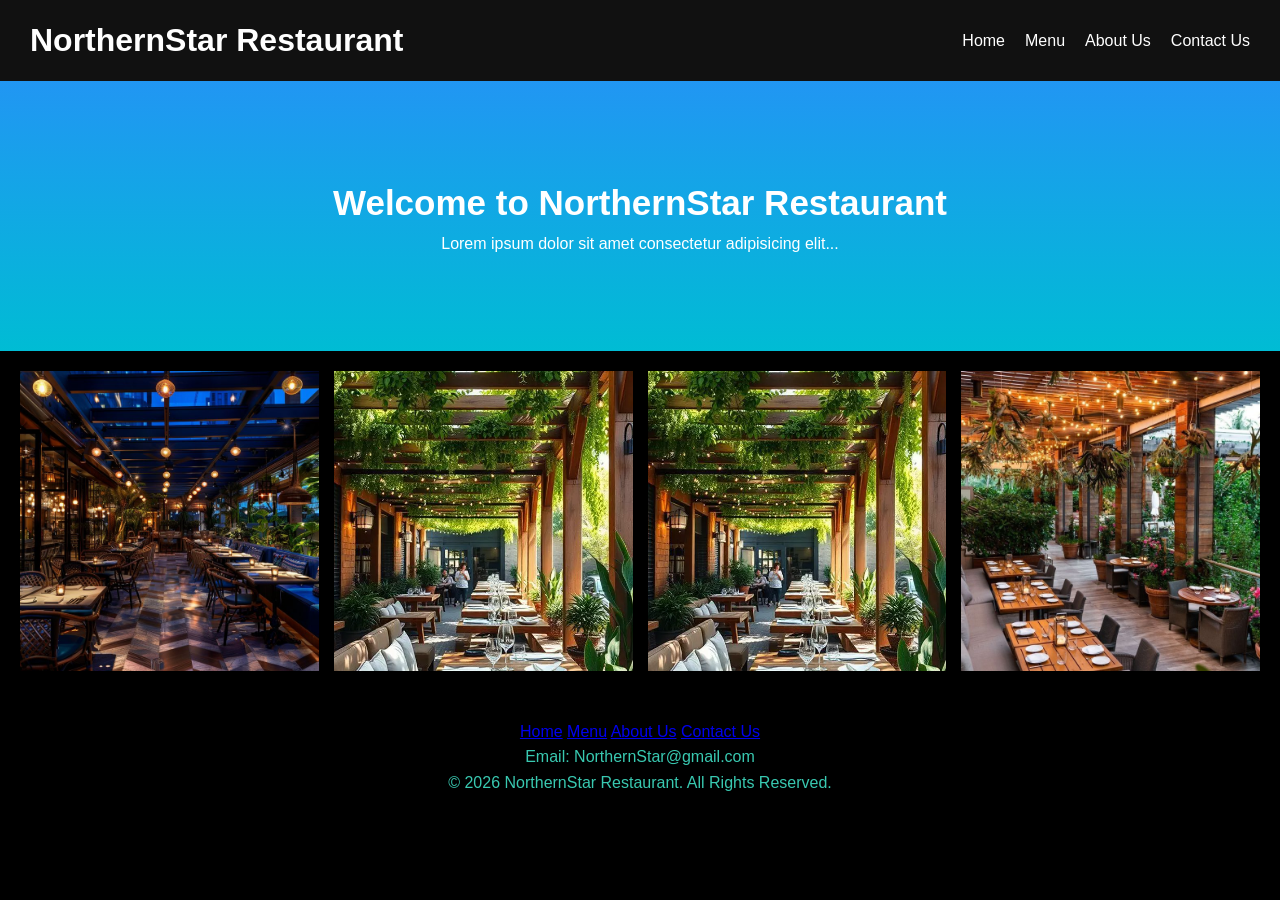
==== home.html @ 1f697dab "home page" ====
<!DOCTYPE html>
<html lang="en">
<head>
    <meta charset="UTF-8">
    <meta name="viewport" content="width=device-width, initial-scale=1.0">
    <title>NorthernStar Restaurant</title>
    <link rel="stylesheet" href="home.css">
</head>

<body>

<header>
    <h1>NorthernStar Restaurant</h1>
    <nav class="home">
        <ul>
            <li><a href="#home">Home</a></li>
            <li><a href="#menu">Menu</a></li>
            <li><a href="#about">About Us</a></li>
            <li><a href="#contact">Contact Us</a></li>
        </ul>
    </nav>
</header>

<section class="container" id="home">
    <div class="hero">
        <div>
            <h2>Welcome to NorthernStar Restaurant</h2>
            <p>Lorem ipsum dolor sit amet consectetur adipisicing elit...</p>
        </div>
    </div>

    <div class="img">
        <div class="card"><img src="Res5.jpg" alt=""></div>
        <div class="card"><img src="Res8.jpg" alt=""></div>
        <div class="card"><img src="Res8.jpg" alt=""></div>
        <div class="card"><img src="Res4.jpg" alt=""></div>
    </div>
</section>

<footer class="footer">
   <ul>
            <a href="#home">Home</a>
            <a href="#menu">Menu</a>
            <a href="#about">About Us</a>
            <a href="#contact">Contact Us</a>
        
    </ul>

    <p>Email: NorthernStar@gmail.com</p>
    <p>© 2026 NorthernStar Restaurant. All Rights Reserved.</p>
</footer>

</body>
</html>
---- home.css ----
* {
    margin: 0;
    padding: 0;
    box-sizing: border-box;
}

body {
    font-family: Arial, sans-serif;
    background: #f5f7fa;
    color: #333;
    line-height: 1.6;
    background-color: black;
}

/* HEADER */
header {
    background: #111;
    color: white;
    padding: 15px 30px;
    display: flex;
    flex-wrap: wrap;
    justify-content: space-between;
    align-items: center;
    position: sticky;
    top: 0;
    
}

nav ul {
    list-style: none;
    display: flex;
    gap: 20px;
}

nav a {
    color: white;
    text-decoration: none;
    transition: 0.3s;
}

nav a:hover {
    color: #00bcd4;
}

/* HERO */
.hero {
    height: 30vh;
    background: linear-gradient(to top, #00bcd4, #2196f3);
    display: flex;
    justify-content: center;
    align-items: center;
    text-align: center;
    color: white;
    padding: 10px;
}

.hero h2 {
    font-size: 35px;
}

/* IMAGE GRID */
.img {
    display: grid;
    grid-template-columns: repeat(auto-fit, minmax(250px, 1fr));
    gap: 15px;
    padding: 20px;
}

.card img {
    width: 100%;
    height: 300px;
    object-fit: cover;
}

.card:hover {
    transform: translateY(-10px);
    transition: 0.3s;
}


/* FOOTER */
.footer {
    color: #39c9b1;
    background-color: black;
    padding: 20px;
    text-align: center;
}


/* RESPONSIVE */
@media (max-width: 768px) {
    header {
        flex-direction: column;
        text-align: center;
    }

    nav ul {
        flex-direction: column;
        margin-top: 10px;
    }

    .hero h2 {
        font-size: 24px;
    }
}
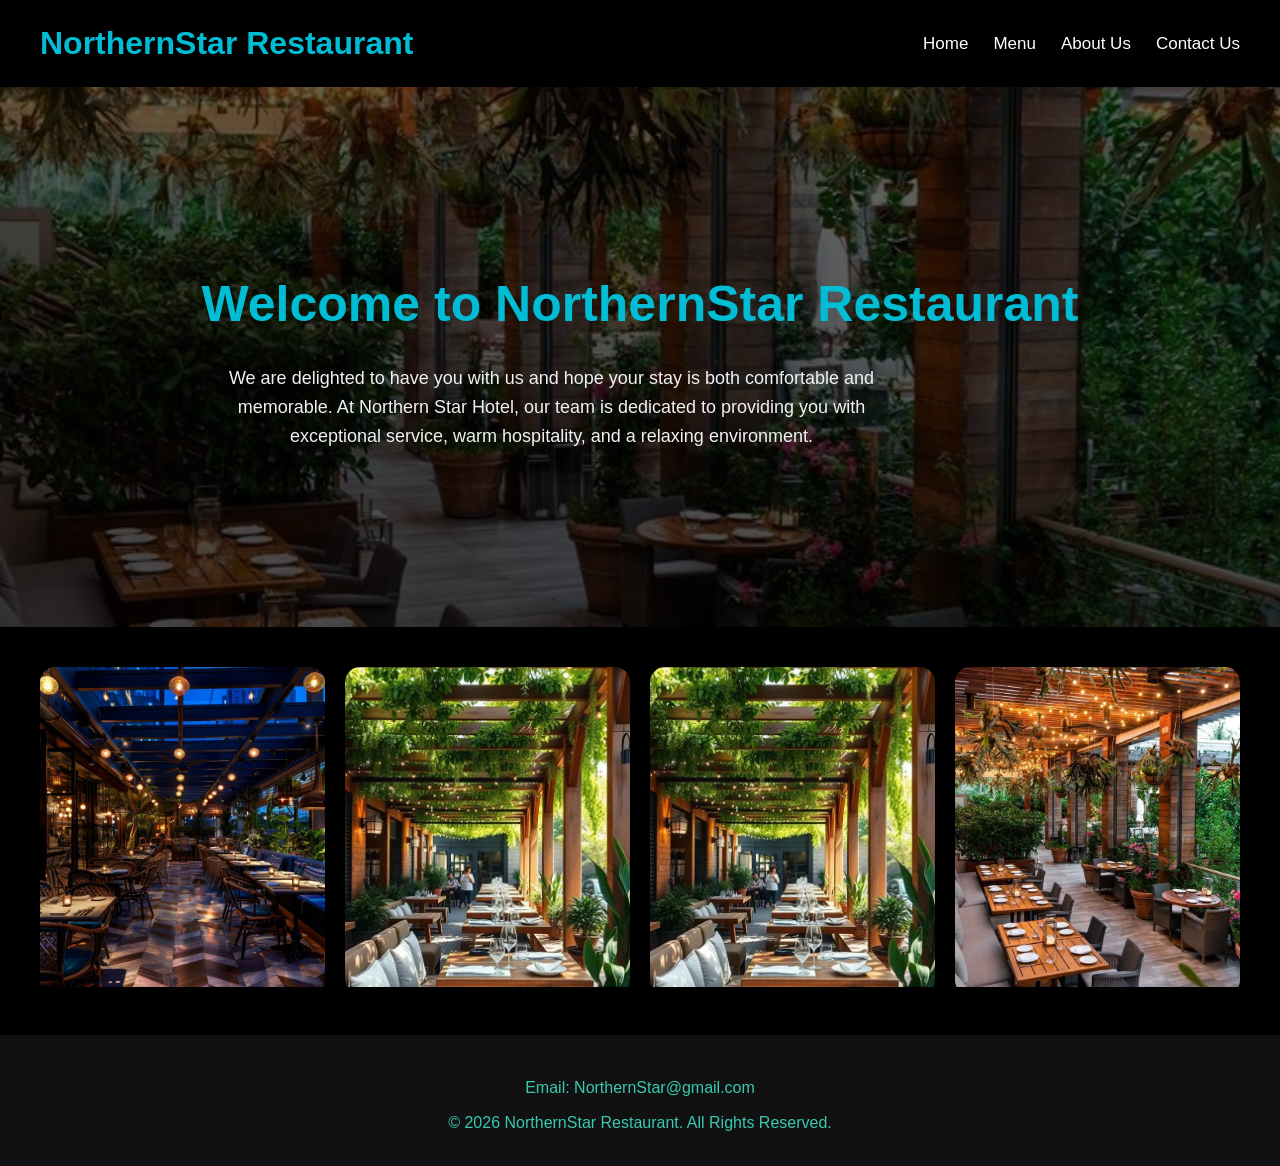
==== commit 5a5efde8: "i commited the whole project" ====
--- a/home.html
+++ b/home.html
@@ -1,5 +1,6 @@
 <!DOCTYPE html>
 <html lang="en">
+
 <head>
     <meta charset="UTF-8">
     <meta name="viewport" content="width=device-width, initial-scale=1.0">
@@ -9,46 +10,43 @@
 
 <body>
 
-<header>
-    <h1>NorthernStar Restaurant</h1>
-    <nav class="home">
-        <ul>
-            <li><a href="#home">Home</a></li>
-            <li><a href="#menu">Menu</a></li>
-            <li><a href="#about">About Us</a></li>
-            <li><a href="#contact">Contact Us</a></li>
-        </ul>
-    </nav>
-</header>
+    <header>
+        <h1>NorthernStar Restaurant</h1>
+        <nav class="home">
+            <ul>
+                <li><a href="#home">Home</a></li>
+                <li><a href="menupage.html">Menu</a></li>
+                <li><a href="aboutUs.html">About Us</a></li>
+                <li><a href="contact.html">Contact Us</a></li>
+            </ul>
+        </nav>
+    </header>
 
-<section class="container" id="home">
-    <div class="hero">
-        <div>
-            <h2>Welcome to NorthernStar Restaurant</h2>
-            <p>Lorem ipsum dolor sit amet consectetur adipisicing elit...</p>
+    <section class="container" id="home">
+        <div class="hero">
+            <div>
+                <h2>Welcome to NorthernStar Restaurant</h2>
+                <p>We are delighted to have you with us and hope your stay is both comfortable and memorable. At
+                    Northern Star Hotel, our team is dedicated to providing you with exceptional service, warm
+                    hospitality, and a relaxing environment.</p>
+            </div>
         </div>
-    </div>
 
-    <div class="img">
-        <div class="card"><img src="Res5.jpg" alt=""></div>
-        <div class="card"><img src="Res8.jpg" alt=""></div>
-        <div class="card"><img src="Res8.jpg" alt=""></div>
-        <div class="card"><img src="Res4.jpg" alt=""></div>
-    </div>
-</section>
+        <div class="img">
+            <div class="card"><img src="Res5.jpg" alt=""></div>
+            <div class="card"><img src="Res8.jpg" alt=""></div>
+            <div class="card"><img src="Res8.jpg" alt=""></div>
+            <div class="card"><img src="Res4.jpg" alt=""></div>
+        </div>
+    </section>
 
-<footer class="footer">
-   <ul>
-            <a href="#home">Home</a>
-            <a href="#menu">Menu</a>
-            <a href="#about">About Us</a>
-            <a href="#contact">Contact Us</a>
-        
-    </ul>
+    <footer class="footer">
 
-    <p>Email: NorthernStar@gmail.com</p>
-    <p>© 2026 NorthernStar Restaurant. All Rights Reserved.</p>
-</footer>
+
+        <p>Email: NorthernStar@gmail.com</p>
+        <p>© 2026 NorthernStar Restaurant. All Rights Reserved.</p>
+    </footer>
 
 </body>
+
 </html>
--- a/home.css
+++ b/home.css
@@ -6,35 +6,39 @@
 
 body {
     font-family: Arial, sans-serif;
-    background: #f5f7fa;
-    color: #333;
+    background: black;
+    color: white;
     line-height: 1.6;
-    background-color: black;
 }
 
-/* HEADER */
 header {
-    background: #111;
+    background: rgba(0, 0, 0, 0.8);
     color: white;
-    padding: 15px 30px;
+    padding: 18px 40px;
     display: flex;
-    flex-wrap: wrap;
     justify-content: space-between;
     align-items: center;
     position: sticky;
     top: 0;
-    
+    z-index: 1000;
+    backdrop-filter: blur(5px);
+}
+
+header h1 {
+    font-size: 32px;
+    color: #00bcd4;
 }
 
 nav ul {
     list-style: none;
     display: flex;
-    gap: 20px;
+    gap: 25px;
 }
 
 nav a {
     color: white;
     text-decoration: none;
+    font-size: 17px;
     transition: 0.3s;
 }
 
@@ -42,64 +46,112 @@
     color: #00bcd4;
 }
 
-/* HERO */
 .hero {
-    height: 30vh;
-    background: linear-gradient(to top, #00bcd4, #2196f3);
+    height: 60vh;
+    background: linear-gradient(rgba(0, 0, 0, 0.6), rgba(0, 0, 0, 0.7)), url("Res4.jpg");
+    background-size: cover;
+    background-position: center;
     display: flex;
     justify-content: center;
     align-items: center;
     text-align: center;
-    color: white;
-    padding: 10px;
+    padding: 20px;
 }
 
 .hero h2 {
-    font-size: 35px;
+    font-size: 50px;
+    margin-bottom: 20px;
+    color: #00bcd4;
 }
 
-/* IMAGE GRID */
+.hero p {
+    max-width: 700px;
+    font-size: 18px;
+    color: #f1f1f1;
+}
+
 .img {
     display: grid;
     grid-template-columns: repeat(auto-fit, minmax(250px, 1fr));
-    gap: 15px;
-    padding: 20px;
+    gap: 20px;
+    padding: 40px;
+}
+
+.card {
+    overflow: hidden;
+    border-radius: 15px;
+    transition: 0.4s;
 }
 
 .card img {
     width: 100%;
-    height: 300px;
+    height: 320px;
     object-fit: cover;
+    transition: 0.4s;
 }
 
 .card:hover {
     transform: translateY(-10px);
+}
+
+.card:hover img {
+    transform: scale(1.1);
+}
+
+.footer {
+    background: #111;
+    color: #39c9b1;
+    padding: 30px 20px;
+    text-align: center;
+}
+
+.footer ul {
+    display: flex;
+    justify-content: center;
+    gap: 25px;
+    margin-bottom: 20px;
+    flex-wrap: wrap;
+}
+
+.footer a {
+    color: white;
+    text-decoration: none;
     transition: 0.3s;
 }
 
-
-/* FOOTER */
-.footer {
-    color: #39c9b1;
-    background-color: black;
-    padding: 20px;
-    text-align: center;
+.footer a:hover {
+    color: #00bcd4;
 }
 
+.footer p {
+    margin-top: 10px;
+}
 
-/* RESPONSIVE */
-@media (max-width: 768px) {
+@media(max-width:768px) {
+
     header {
         flex-direction: column;
         text-align: center;
+        gap: 15px;
     }
 
     nav ul {
         flex-direction: column;
-        margin-top: 10px;
+    }
+
+    .hero {
+        height: 50vh;
     }
 
     .hero h2 {
-        font-size: 24px;
+        font-size: 30px;
+    }
+
+    .hero p {
+        font-size: 15px;
+    }
+
+    .img {
+        padding: 20px;
     }
 }
